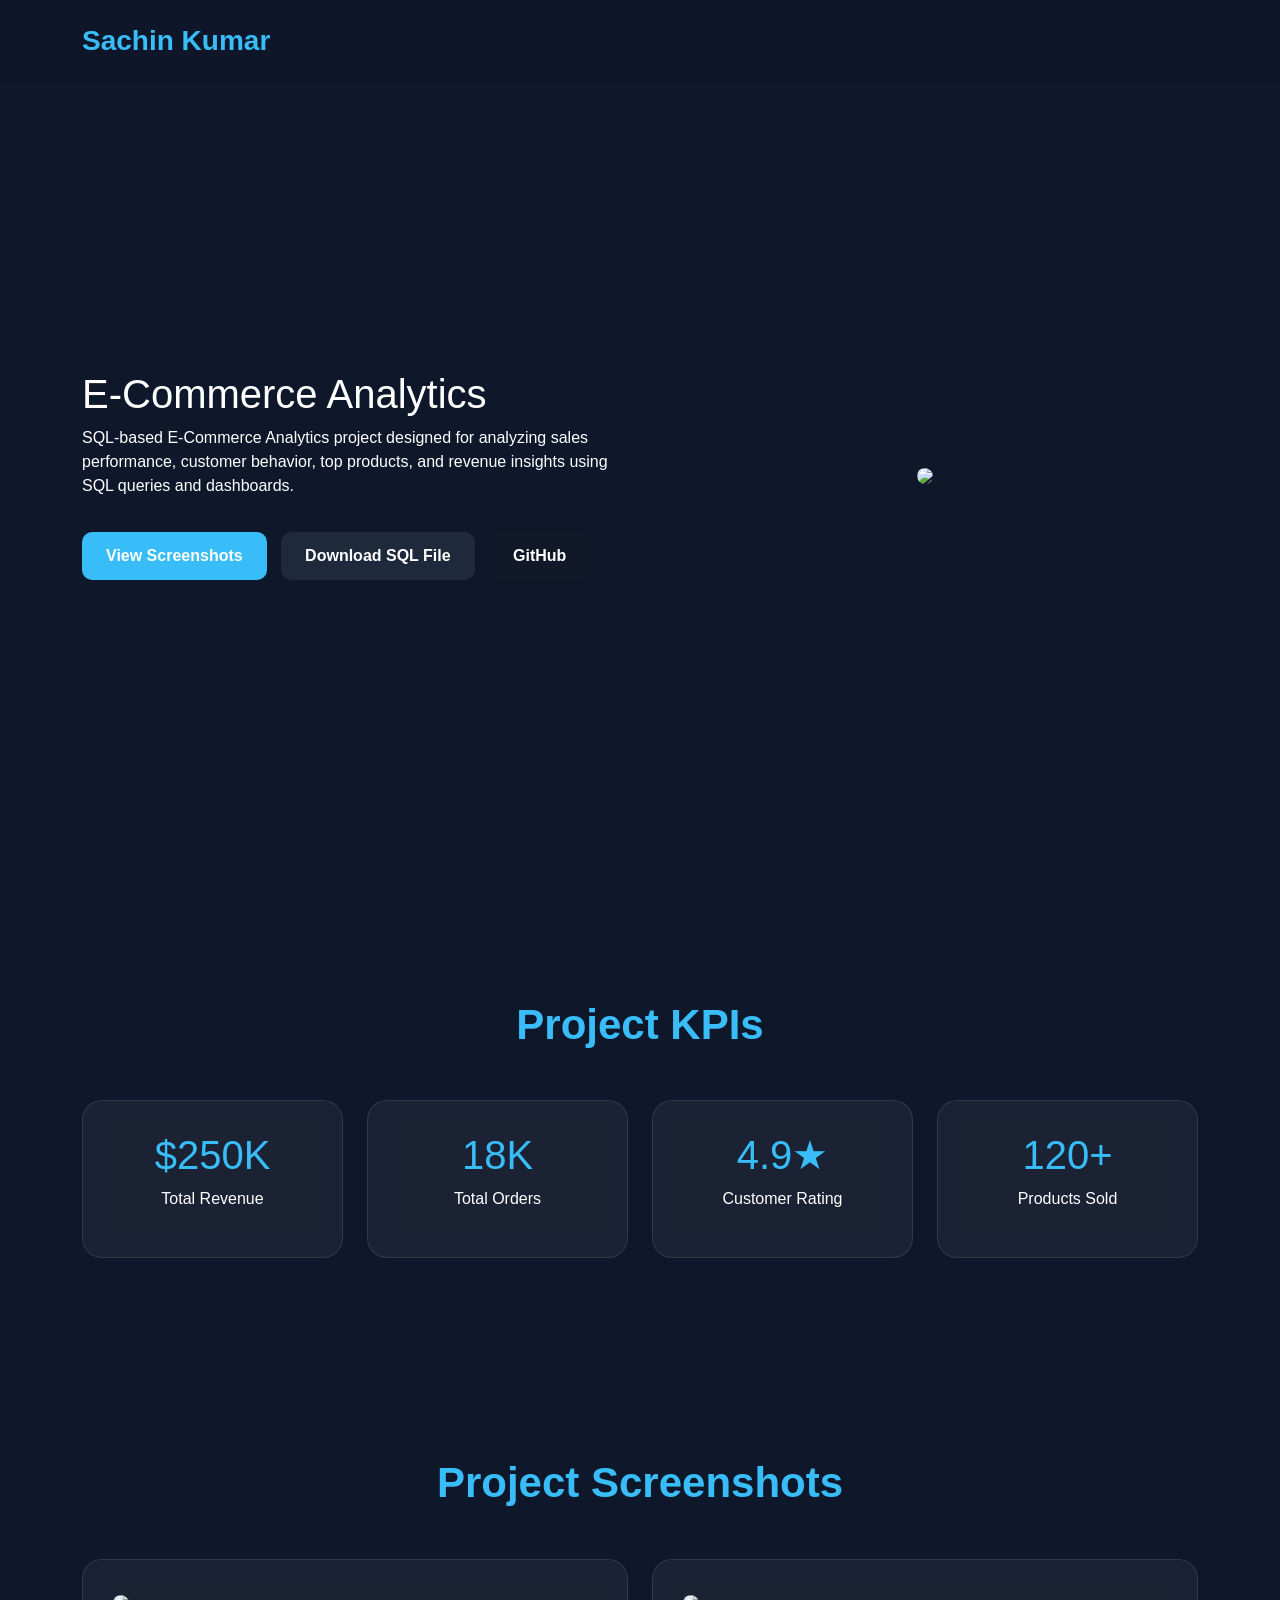
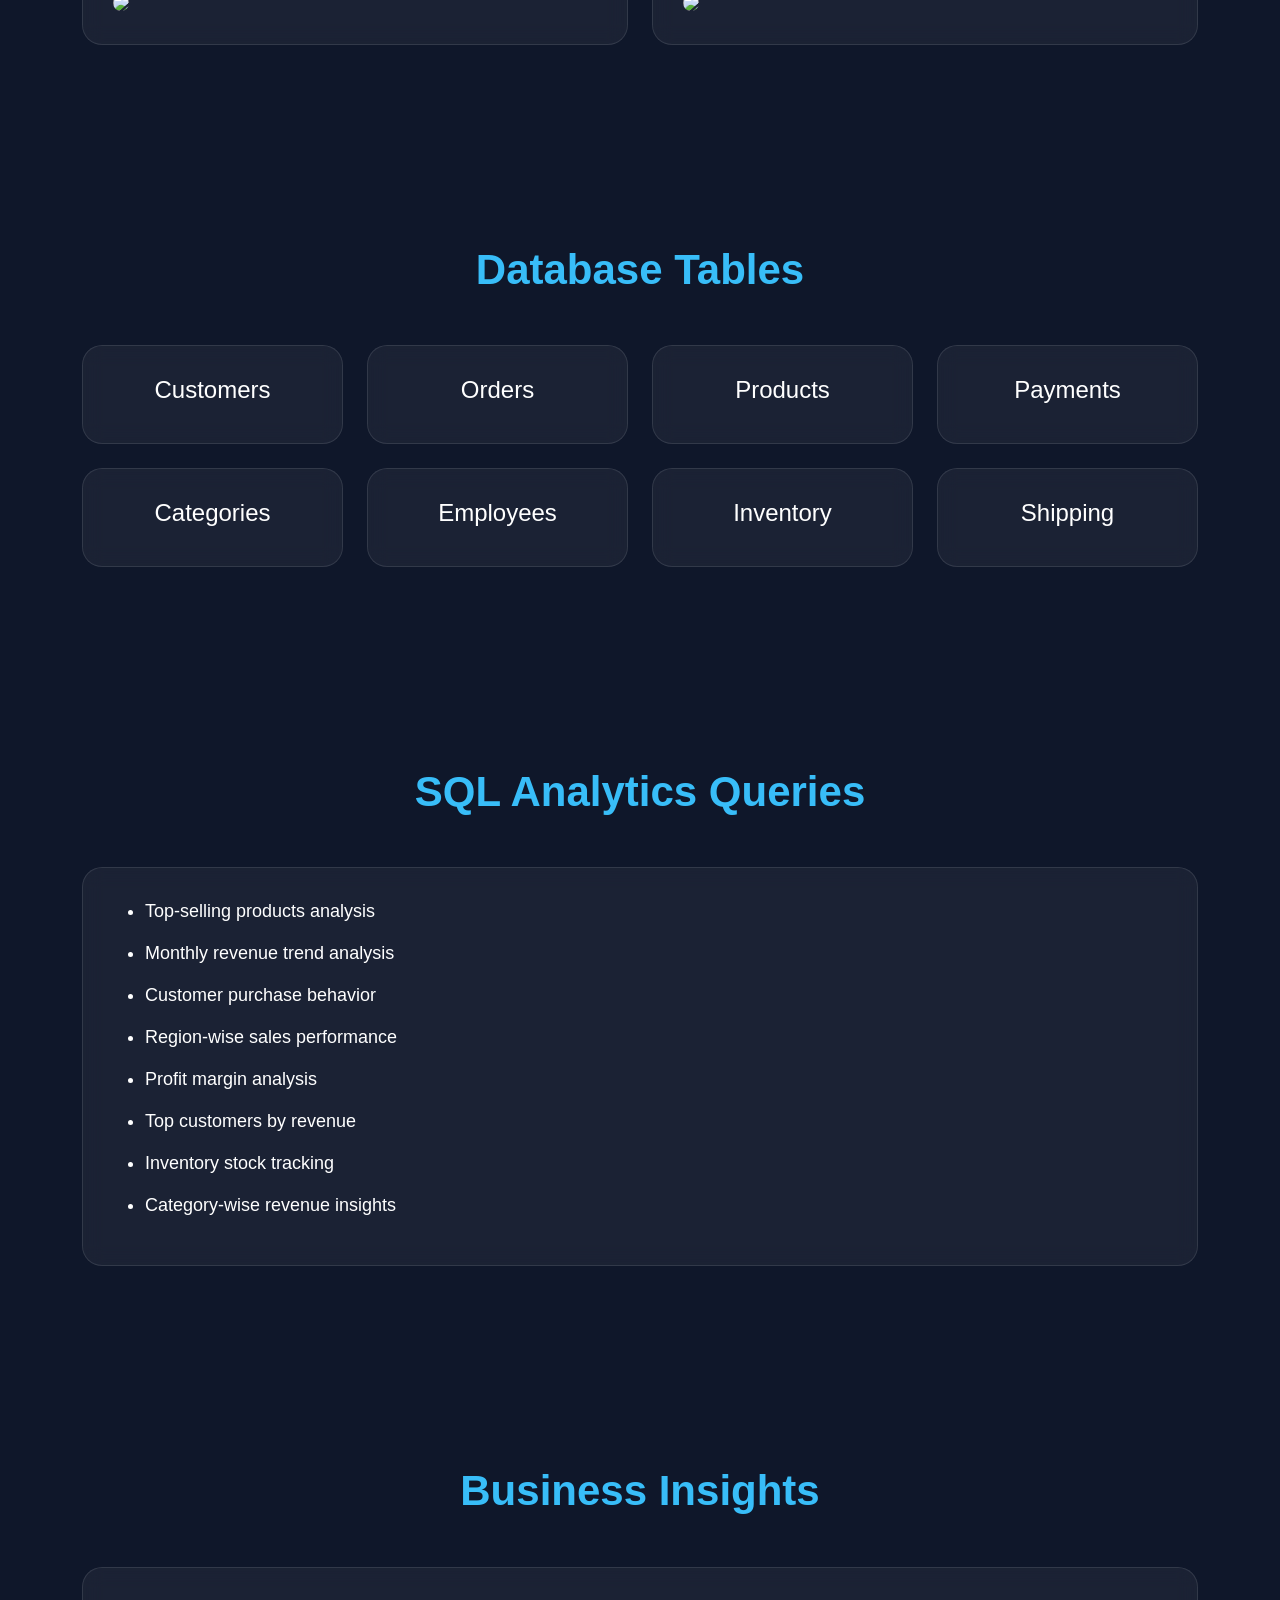
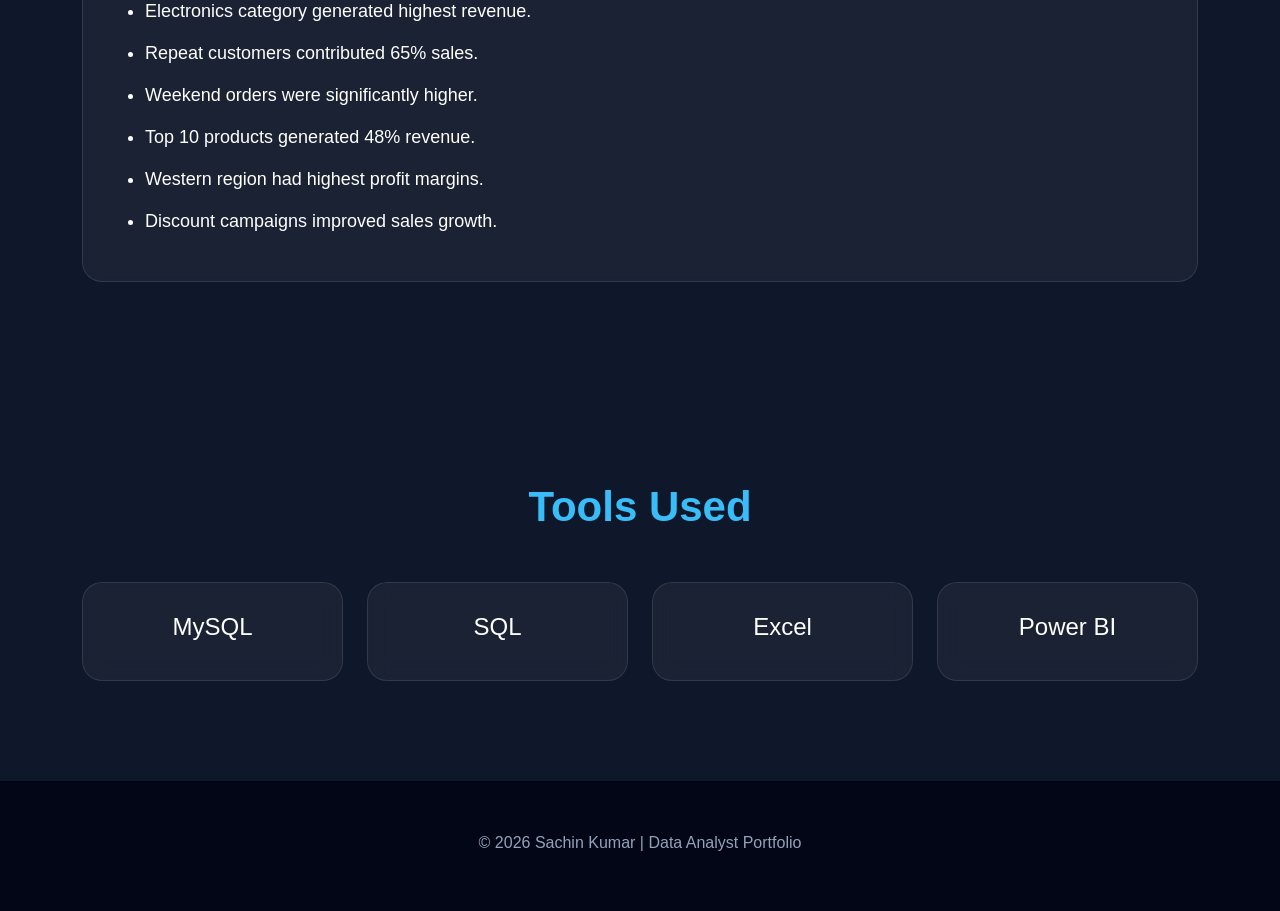
==== ecommerce-analytics.html @ 7383560d "msg" ====
<!DOCTYPE html>
<html lang="en">

<head>

<meta charset="UTF-8">
<meta name="viewport" content="width=device-width, initial-scale=1.0">

<title>E-Commerce Analytics Project</title>

<link href="https://cdn.jsdelivr.net/npm/bootstrap@5.3.3/dist/css/bootstrap.min.css" rel="stylesheet">

<link rel="stylesheet"
href="https://cdn.jsdelivr.net/npm/bootstrap-icons@1.11.3/font/bootstrap-icons.min.css">

<link rel="stylesheet" href="style.css">

</head>

<body>

<!-- NAVBAR -->

<nav class="navbar navbar-expand-lg fixed-top">

<div class="container">

<a class="navbar-brand" href="index.html">

Sachin Kumar

</a>

</div>

</nav>

<!-- HERO -->

<section class="project-hero">

<div class="container">

<div class="row align-items-center">

<div class="col-lg-6">

<h1>
E-Commerce Analytics
</h1>

<p>

SQL-based E-Commerce Analytics project designed
for analyzing sales performance, customer behavior,
top products, and revenue insights using SQL queries
and dashboards.

</p>

<div class="mt-4">

<a href="#screenshots" class="btn-custom btn1">

View Screenshots

</a>

<a href="#" class="btn-custom btn2">

Download SQL File

</a>

<a href="https://github.com/sachiuhhigt"
target="_blank"
class="btn-custom btn3">

GitHub

</a>

</div>

</div>

<div class="col-lg-6 text-center">

<img src="https://images.unsplash.com/photo-1516321318423-f06f85e504b3?q=80&w=1200&auto=format&fit=crop"
class="project-main-img">

</div>

</div>

</div>

</section>

<!-- KPI SECTION -->

<section>

<div class="container">

<h2 class="section-title">

Project KPIs

</h2>

<div class="row g-4">

<div class="col-md-3">

<div class="glass kpi-card">

<h3>$250K</h3>

<p>Total Revenue</p>

</div>

</div>

<div class="col-md-3">

<div class="glass kpi-card">

<h3>18K</h3>

<p>Total Orders</p>

</div>

</div>

<div class="col-md-3">

<div class="glass kpi-card">

<h3>4.9★</h3>

<p>Customer Rating</p>

</div>

</div>

<div class="col-md-3">

<div class="glass kpi-card">

<h3>120+</h3>

<p>Products Sold</p>

</div>

</div>

</div>

</div>

</section>

<!-- SCREENSHOTS -->

<section id="screenshots">

<div class="container">

<h2 class="section-title">

Project Screenshots

</h2>

<div class="row g-4">

<div class="col-md-6">

<div class="glass">

<img src="https://images.unsplash.com/photo-1460925895917-afdab827c52f?q=80&w=1200&auto=format&fit=crop"
class="dashboard-img">

</div>

</div>

<div class="col-md-6">

<div class="glass">

<img src="https://images.unsplash.com/photo-1551288049-bebda4e38f71?q=80&w=1200&auto=format&fit=crop"
class="dashboard-img">

</div>

</div>

</div>

</div>

</section>

<!-- DATABASE TABLES -->

<section>

<div class="container">

<h2 class="section-title">

Database Tables

</h2>

<div class="row g-4">

<div class="col-md-3">

<div class="glass tool-card">

<h4>Customers</h4>

</div>

</div>

<div class="col-md-3">

<div class="glass tool-card">

<h4>Orders</h4>

</div>

</div>

<div class="col-md-3">

<div class="glass tool-card">

<h4>Products</h4>

</div>

</div>

<div class="col-md-3">

<div class="glass tool-card">

<h4>Payments</h4>

</div>

</div>

<div class="col-md-3">

<div class="glass tool-card">

<h4>Categories</h4>

</div>

</div>

<div class="col-md-3">

<div class="glass tool-card">

<h4>Employees</h4>

</div>

</div>

<div class="col-md-3">

<div class="glass tool-card">

<h4>Inventory</h4>

</div>

</div>

<div class="col-md-3">

<div class="glass tool-card">

<h4>Shipping</h4>

</div>

</div>

</div>

</div>

</section>

<!-- SQL QUERIES -->

<section>

<div class="container">

<h2 class="section-title">

SQL Analytics Queries

</h2>

<div class="glass insights-box">

<ul>

<li>
Top-selling products analysis
</li>

<li>
Monthly revenue trend analysis
</li>

<li>
Customer purchase behavior
</li>

<li>
Region-wise sales performance
</li>

<li>
Profit margin analysis
</li>

<li>
Top customers by revenue
</li>

<li>
Inventory stock tracking
</li>

<li>
Category-wise revenue insights
</li>

</ul>

</div>

</div>

</section>

<!-- BUSINESS INSIGHTS -->

<section>

<div class="container">

<h2 class="section-title">

Business Insights

</h2>

<div class="glass insights-box">

<ul>

<li>
Electronics category generated highest revenue.
</li>

<li>
Repeat customers contributed 65% sales.
</li>

<li>
Weekend orders were significantly higher.
</li>

<li>
Top 10 products generated 48% revenue.
</li>

<li>
Western region had highest profit margins.
</li>

<li>
Discount campaigns improved sales growth.
</li>

</ul>

</div>

</div>

</section>

<!-- TOOLS -->

<section>

<div class="container">

<h2 class="section-title">

Tools Used

</h2>

<div class="row g-4">

<div class="col-md-3">

<div class="glass tool-card">

<h4>MySQL</h4>

</div>

</div>

<div class="col-md-3">

<div class="glass tool-card">

<h4>SQL</h4>

</div>

</div>

<div class="col-md-3">

<div class="glass tool-card">

<h4>Excel</h4>

</div>

</div>

<div class="col-md-3">

<div class="glass tool-card">

<h4>Power BI</h4>

</div>

</div>

</div>

</div>

</section>

<!-- FOOTER -->

<footer>

<p>

© 2026 Sachin Kumar | Data Analyst Portfolio

</p>

</footer>

</body>

</html>
---- style.css ----
*{
margin:0;
padding:0;
box-sizing:border-box;
font-family:'Poppins',sans-serif;
}

html{
scroll-behavior:smooth;
}

body{
background:#0f172a;
color:white;
overflow-x:hidden;
}

/* ================= NAVBAR ================= */

.navbar{
background:rgba(15,23,42,0.8);
backdrop-filter:blur(10px);
padding:15px 0;
transition:0.3s;
}

.navbar-brand{
font-size:28px;
font-weight:700;
color:#38bdf8 !important;
}

.nav-link{
color:white !important;
margin-left:20px;
font-weight:500;
transition:0.3s;
}

.nav-link:hover{
color:#38bdf8 !important;
}

/* ================= HERO SECTION ================= */

.hero{
min-height:100vh;
display:flex;
align-items:center;

background:
linear-gradient(rgba(15,23,42,0.92),
rgba(15,23,42,0.92)),
url('https://images.unsplash.com/photo-1515879218367-8466d910aaa4?q=80&w=1600&auto=format&fit=crop');

background-size:cover;
background-position:center;

padding-top:100px;
}

.hero-text h1{
font-size:65px;
font-weight:700;
margin-bottom:15px;
}

.hero-text h2{
font-size:34px;
color:#38bdf8;
margin-bottom:10px;
}

.hero-text h3{
font-size:28px;
color:#94a3b8;
margin-bottom:20px;
}

.hero-text p{
font-size:18px;
line-height:1.8;
color:#cbd5e1;
}

.hero-tags{
margin-top:15px;
font-weight:600;
color:#38bdf8;
}

/* ================= BUTTONS ================= */

.btn-custom{
padding:12px 24px;
border-radius:10px;
text-decoration:none;
display:inline-block;
margin-right:10px;
margin-top:10px;
font-weight:600;
transition:0.3s;
}

.btn-custom:hover{
transform:translateY(-5px);
}

.btn1{
background:#38bdf8;
color:white;
}

.btn2{
background:#1e293b;
color:white;
}

.btn3{
background:#111827;
color:white;
}

/* ================= PROFILE IMAGE ================= */

.profile-img{
width:350px;
border-radius:50%;
border:5px solid #38bdf8;
box-shadow:0 0 40px rgba(56,189,248,0.5);

animation:float 3s ease-in-out infinite;
}

@keyframes float{

0%{
transform:translateY(0px);
}

50%{
transform:translateY(-15px);
}

100%{
transform:translateY(0px);
}

}

/* ================= SECTION ================= */

section{
padding:100px 0;
}

/* ================= SECTION TITLE ================= */

.section-title{
text-align:center;
font-size:42px;
font-weight:700;
margin-bottom:50px;
color:#38bdf8;
}

/* ================= GLASS EFFECT ================= */

.glass{
background:rgba(255,255,255,0.05);

backdrop-filter:blur(10px);

border:1px solid rgba(255,255,255,0.1);

padding:30px;

border-radius:20px;
}

/* ================= ABOUT ================= */

#about p{
font-size:18px;
line-height:2;
color:#e2e8f0;
}

/* ================= SKILLS ================= */

.skill-card{
text-align:center;
height:100%;
transition:0.4s;
}

.skill-card:hover{
transform:translateY(-10px);
}

.skill-card i{
font-size:50px;
color:#38bdf8;
margin-bottom:20px;
}

.skill-card h4{
margin-bottom:15px;
font-weight:600;
}

.skill-card p{
color:#cbd5e1;
}

/* ================= EDUCATION ================= */

#education .glass{
height:100%;
}

#education h4{
color:#38bdf8;
margin-bottom:10px;
}

/* ================= PROJECTS ================= */

.project-card{
overflow:hidden;
height:100%;
transition:0.4s;
}

.project-card:hover{
transform:translateY(-10px);
}

.project-card img{
width:100%;
height:220px;
object-fit:cover;
border-radius:15px;
margin-bottom:20px;
}

.project-card h4{
margin-bottom:15px;
font-weight:600;
}

.project-card p{
color:#cbd5e1;
line-height:1.7;
}

/* ================= CONTACT ================= */

.contact-box{
max-width:750px;
}

.form-control{
background:#1e293b;
border:none;
padding:15px;
color:white;
}

.form-control:focus{
background:#1e293b;
color:white;
box-shadow:none;
border:1px solid #38bdf8;
}

textarea{
resize:none;
}

/* ================= FOOTER ================= */

footer{
background:#020617;
padding:40px 0;
text-align:center;
}

.social-icons a{
color:white;
font-size:25px;
margin:0 10px;
transition:0.3s;
}

.social-icons a:hover{
color:#38bdf8;
}

footer p{
margin-top:10px;
color:#94a3b8;
}

/* ================= WHATSAPP BUTTON ================= */

.whatsapp-float{
position:fixed;

width:60px;
height:60px;

bottom:20px;
right:20px;

background:#25d366;
color:white;

border-radius:50%;

display:flex;
align-items:center;
justify-content:center;

font-size:30px;

text-decoration:none;

z-index:999;
box-shadow:0 0 20px rgba(0,0,0,0.3);
}

.whatsapp-float:hover{
color:white;
transform:scale(1.1);
}

/* ================= RESPONSIVE ================= */

@media(max-width:991px){

.hero{
text-align:center;
}

.profile-img{
margin-top:40px;
width:280px;
}

.hero-text h1{
font-size:48px;
}

}

@media(max-width:768px){

.nav-link{
margin-left:0;
margin-top:10px;
}

.hero-text h1{
font-size:38px;
}

.hero-text h2{
font-size:28px;
}

.hero-text h3{
font-size:22px;
}

.hero-text p{
font-size:16px;
}

.section-title{
font-size:34px;
}

.profile-img{
width:240px;
}

.btn-custom{
display:block;
margin-right:0;
}

}
.project-link{
text-decoration:none;
color:white;
}

.project-main-img{
width:100%;
border-radius:20px;
}

.dashboard-img{
width:100%;
border-radius:15px;
}

.kpi-card{
text-align:center;
}

.kpi-card h3{
font-size:40px;
color:#38bdf8;
}

.insights-box ul li{
margin-bottom:15px;
font-size:18px;
}

.tool-card{
text-align:center;
}

.project-hero{
padding-top:150px;
min-height:100vh;
display:flex;
align-items:center;
}
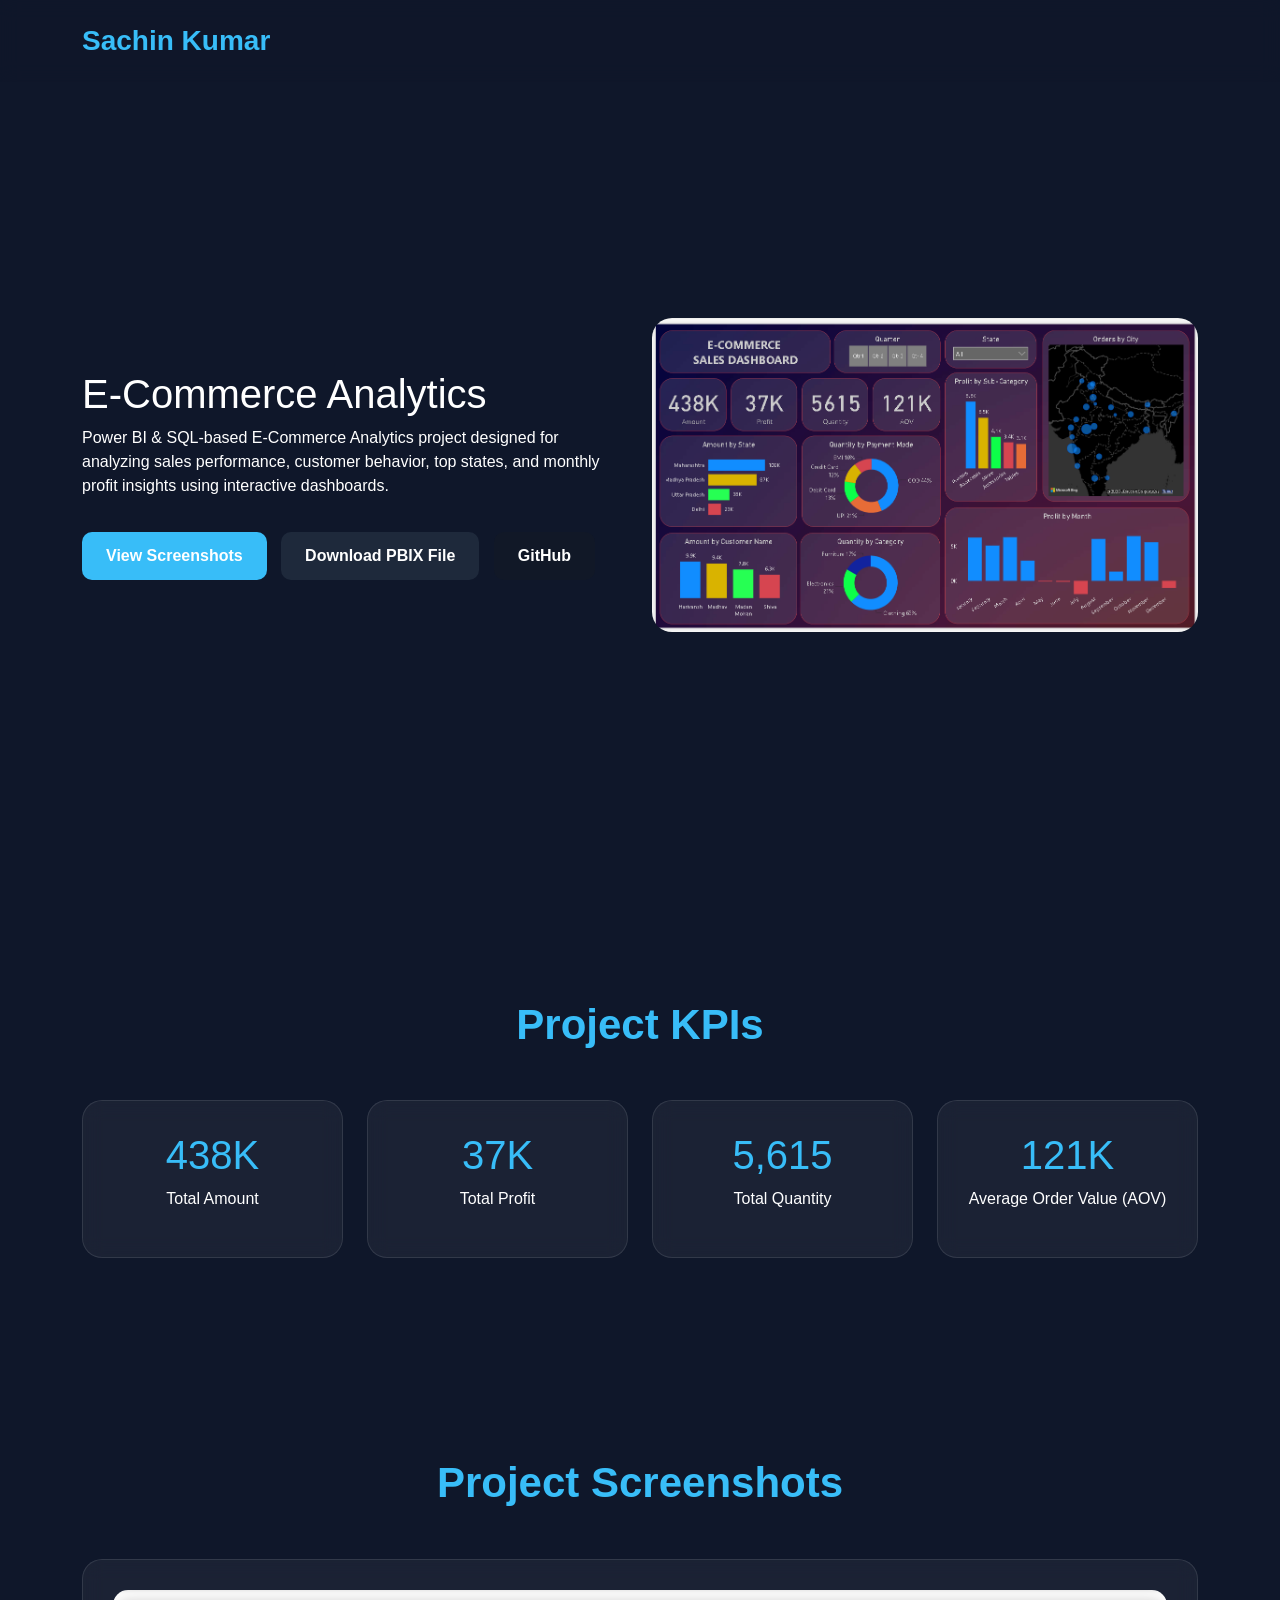
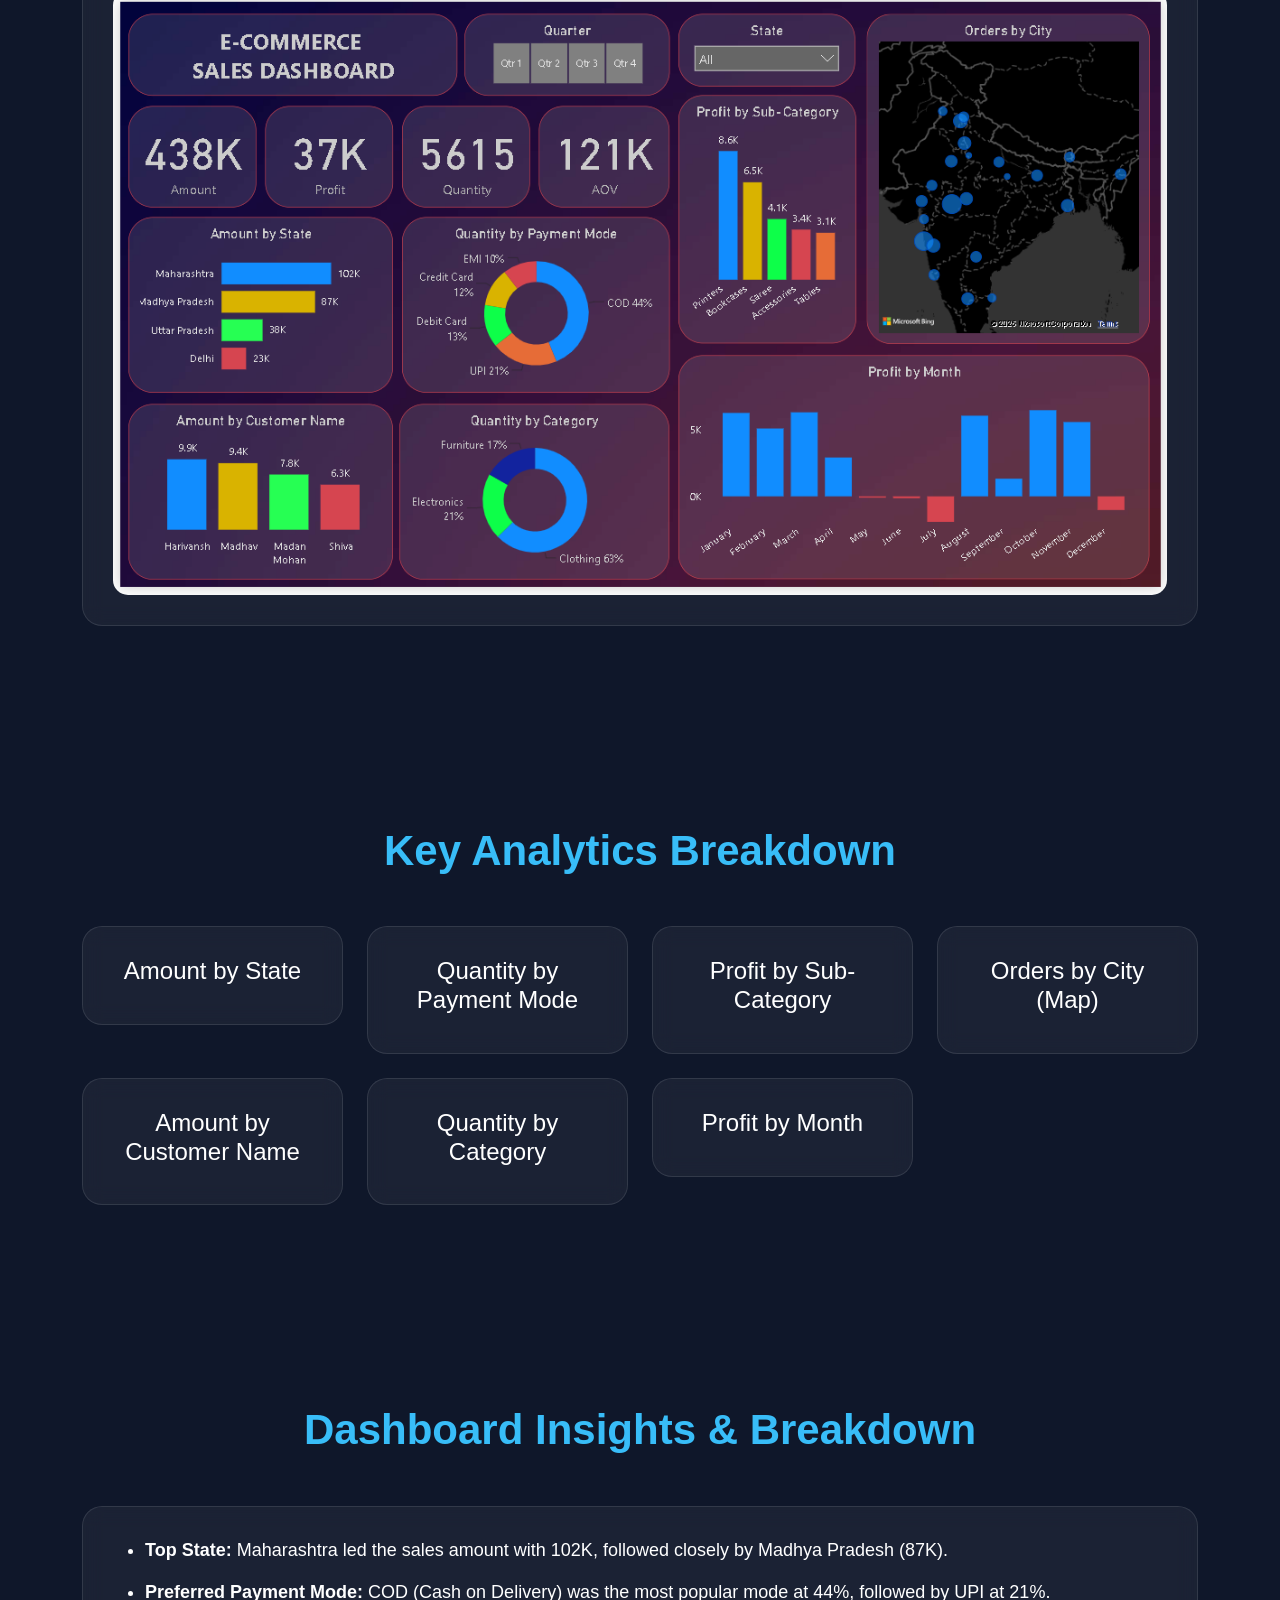
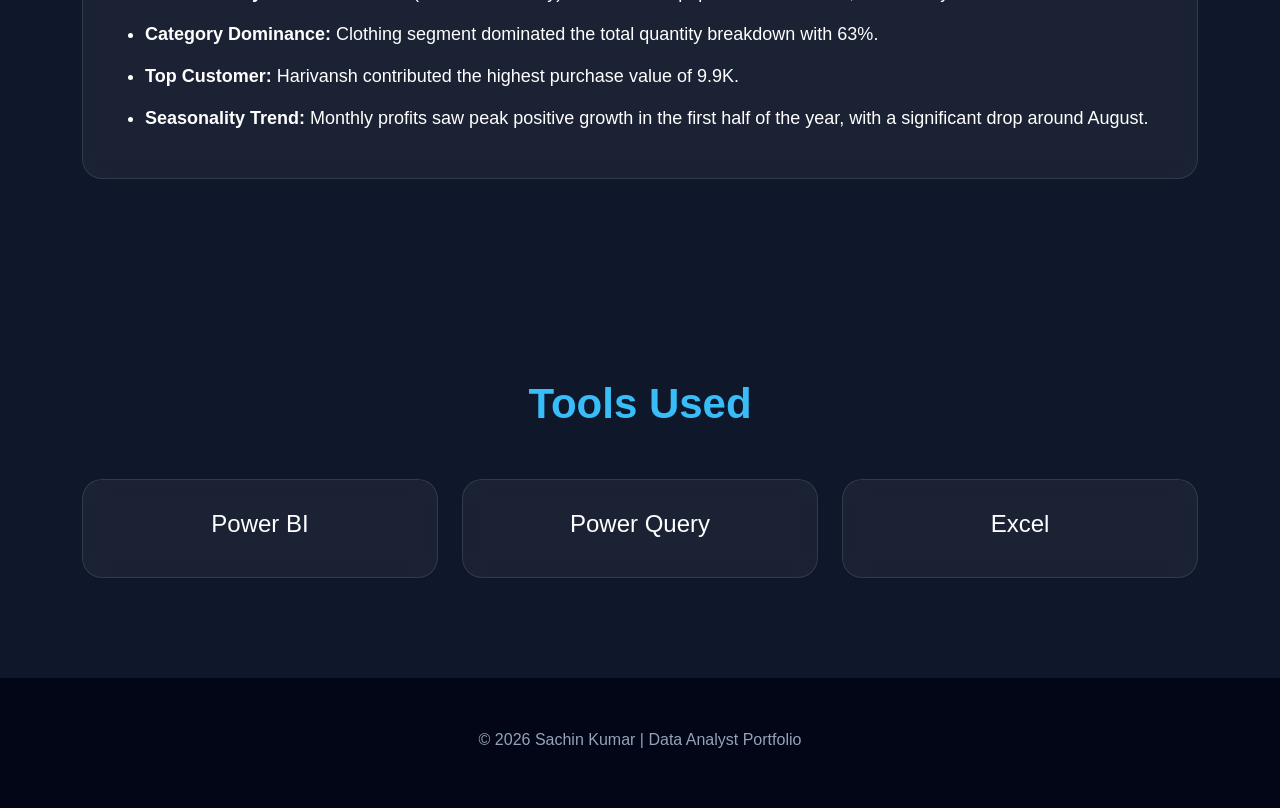
==== commit ca4f1bba: "msg" ====
--- a/ecommerce-analytics.html
+++ b/ecommerce-analytics.html
@@ -2,486 +2,180 @@
 <html lang="en">
 
 <head>
-
-<meta charset="UTF-8">
-<meta name="viewport" content="width=device-width, initial-scale=1.0">
-
-<title>E-Commerce Analytics Project</title>
-
-<link href="https://cdn.jsdelivr.net/npm/bootstrap@5.3.3/dist/css/bootstrap.min.css" rel="stylesheet">
-
-<link rel="stylesheet"
-href="https://cdn.jsdelivr.net/npm/bootstrap-icons@1.11.3/font/bootstrap-icons.min.css">
-
-<link rel="stylesheet" href="style.css">
-
+    <meta charset="UTF-8">
+    <meta name="viewport" content="width=device-width, initial-scale=1.0">
+    <title>E-Commerce Analytics Project</title>
+    <link href="https://cdn.jsdelivr.net/npm/bootstrap@5.3.3/dist/css/bootstrap.min.css" rel="stylesheet">
+    <link rel="stylesheet" href="https://cdn.jsdelivr.net/npm/bootstrap-icons@1.11.3/font/bootstrap-icons.min.css">
+    <link rel="stylesheet" href="style.css">
 </head>
 
 <body>
 
-<!-- NAVBAR -->
+    <!-- NAVBAR -->
+    <nav class="navbar navbar-expand-lg fixed-top">
+        <div class="container">
+            <a class="navbar-brand" href="index.html">Sachin Kumar</a>
+        </div>
+    </nav>
 
-<nav class="navbar navbar-expand-lg fixed-top">
+    <!-- HERO -->
+    <section class="project-hero">
+        <div class="container">
+            <div class="row align-items-center">
+                <div class="col-lg-6">
+                    <h1>E-Commerce Analytics</h1>
+                    <p>
+                        Power BI & SQL-based E-Commerce Analytics project designed for analyzing sales performance, customer behavior, top states, and monthly profit insights using interactive dashboards.
+                    </p>
+                    <div class="mt-4">
+                        <a href="ecommerce_pic2.PNG" class="btn-custom btn1">View Screenshots</a>
+                        <a href="E-commerce Sales Dashboard.pbix" class="btn-custom btn2">Download PBIX File</a>
+                        <a href="https://github.com/sachiuhhigt/Ecommerce-Dashboard" target="_blank" class="btn-custom btn3">GitHub</a>
+                    </div>
+                </div>
+                <div class="col-lg-6 text-center">
+                    <img src="ecommerce_pic2.PNG" class="project-main-img" alt="E-Commerce Sales Dashboard">
+                </div>
+            </div>
+        </div>
+    </section>
 
-<div class="container">
+    <!-- KPI SECTION -->
+    <section>
+        <div class="container">
+            <h2 class="section-title">Project KPIs</h2>
+            <div class="row g-4">
+                <div class="col-md-3">
+                    <div class="glass kpi-card">
+                        <h3>438K</h3>
+                        <p>Total Amount</p>
+                    </div>
+                </div>
+                <div class="col-md-3">
+                    <div class="glass kpi-card">
+                        <h3>37K</h3>
+                        <p>Total Profit</p>
+                    </div>
+                </div>
+                <div class="col-md-3">
+                    <div class="glass kpi-card">
+                        <h3>5,615</h3>
+                        <p>Total Quantity</p>
+                    </div>
+                </div>
+                <div class="col-md-3">
+                    <div class="glass kpi-card">
+                        <h3>121K</h3>
+                        <p>Average Order Value (AOV)</p>
+                    </div>
+                </div>
+            </div>
+        </div>
+    </section>
 
-<a class="navbar-brand" href="index.html">
+    <!-- SCREENSHOTS -->
+    <section id="screenshots">
+        <div class="container">
+            <h2 class="section-title">Project Screenshots</h2>
+            <div class="row g-4">
+                <div class="col-md-12 text-center">
+                    <div class="glass">
+                        <img src="ecommerce_pic2.PNG" class="dashboard-img" alt="E-Commerce Sales Dashboard Screenshot" style="max-width: 100%; height: auto;">
+                    </div>
+                </div>
+            </div>
+        </div>
+    </section>
 
-Sachin Kumar
+    <!-- DATABASE TABLES / DASHBOARD FILTERS -->
+    <section>
+        <div class="container">
+            <h2 class="section-title">Key Analytics Breakdown</h2>
+            <div class="row g-4">
+                <div class="col-md-3">
+                    <div class="glass tool-card">
+                        <h4>Amount by State</h4>
+                    </div>
+                </div>
+                <div class="col-md-3">
+                    <div class="glass tool-card">
+                        <h4>Quantity by Payment Mode</h4>
+                    </div>
+                </div>
+                <div class="col-md-3">
+                    <div class="glass tool-card">
+                        <h4>Profit by Sub-Category</h4>
+                    </div>
+                </div>
+                <div class="col-md-3">
+                    <div class="glass tool-card">
+                        <h4>Orders by City (Map)</h4>
+                    </div>
+                </div>
+                <div class="col-md-3">
+                    <div class="glass tool-card">
+                        <h4>Amount by Customer Name</h4>
+                    </div>
+                </div>
+                <div class="col-md-3">
+                    <div class="glass tool-card">
+                        <h4>Quantity by Category</h4>
+                    </div>
+                </div>
+                <div class="col-md-3">
+                    <div class="glass tool-card">
+                        <h4>Profit by Month</h4>
+                    </div>
+                </div>
+            </div>
+        </div>
+    </section>
 
-</a>
+    <!-- SQL & DASHBOARD INSIGHTS -->
+    <section>
+        <div class="container">
+            <h2 class="section-title">Dashboard Insights & Breakdown</h2>
+            <div class="glass insights-box">
+                <ul>
+                    <li><strong>Top State:</strong> Maharashtra led the sales amount with 102K, followed closely by Madhya Pradesh (87K).</li>
+                    <li><strong>Preferred Payment Mode:</strong> COD (Cash on Delivery) was the most popular mode at 44%, followed by UPI at 21%.</li>
+                    <li><strong>Category Dominance:</strong> Clothing segment dominated the total quantity breakdown with 63%.</li>
+                    <li><strong>Top Customer:</strong> Harivansh contributed the highest purchase value of 9.9K.</li>
+                    <li><strong>Seasonality Trend:</strong> Monthly profits saw peak positive growth in the first half of the year, with a significant drop around August.</li>
+                </ul>
+            </div>
+        </div>
+    </section>
 
-</div>
+    <!-- TOOLS -->
+    <section>
+        <div class="container">
+            <h2 class="section-title">Tools Used</h2>
+            <div class="row g-4">
+                <div class="col-md-4">
+                    <div class="glass tool-card">
+                        <h4>Power BI</h4>
+                    </div>
+                </div>
+                <div class="col-md-4">
+                    <div class="glass tool-card">
+                        <h4>Power Query</h4>
+                    </div>
+                </div>
+                <div class="col-md-4">
+                    <div class="glass tool-card">
+                        <h4>Excel</h4>
+                    </div>
+                </div>
+            </div>
+        </div>
+    </section>
 
-</nav>
-
-<!-- HERO -->
-
-<section class="project-hero">
-
-<div class="container">
-
-<div class="row align-items-center">
-
-<div class="col-lg-6">
-
-<h1>
-E-Commerce Analytics
-</h1>
-
-<p>
-
-SQL-based E-Commerce Analytics project designed
-for analyzing sales performance, customer behavior,
-top products, and revenue insights using SQL queries
-and dashboards.
-
-</p>
-
-<div class="mt-4">
-
-<a href="#screenshots" class="btn-custom btn1">
-
-View Screenshots
-
-</a>
-
-<a href="#" class="btn-custom btn2">
-
-Download SQL File
-
-</a>
-
-<a href="https://github.com/sachiuhhigt"
-target="_blank"
-class="btn-custom btn3">
-
-GitHub
-
-</a>
-
-</div>
-
-</div>
-
-<div class="col-lg-6 text-center">
-
-<img src="https://images.unsplash.com/photo-1516321318423-f06f85e504b3?q=80&w=1200&auto=format&fit=crop"
-class="project-main-img">
-
-</div>
-
-</div>
-
-</div>
-
-</section>
-
-<!-- KPI SECTION -->
-
-<section>
-
-<div class="container">
-
-<h2 class="section-title">
-
-Project KPIs
-
-</h2>
-
-<div class="row g-4">
-
-<div class="col-md-3">
-
-<div class="glass kpi-card">
-
-<h3>$250K</h3>
-
-<p>Total Revenue</p>
-
-</div>
-
-</div>
-
-<div class="col-md-3">
-
-<div class="glass kpi-card">
-
-<h3>18K</h3>
-
-<p>Total Orders</p>
-
-</div>
-
-</div>
-
-<div class="col-md-3">
-
-<div class="glass kpi-card">
-
-<h3>4.9★</h3>
-
-<p>Customer Rating</p>
-
-</div>
-
-</div>
-
-<div class="col-md-3">
-
-<div class="glass kpi-card">
-
-<h3>120+</h3>
-
-<p>Products Sold</p>
-
-</div>
-
-</div>
-
-</div>
-
-</div>
-
-</section>
-
-<!-- SCREENSHOTS -->
-
-<section id="screenshots">
-
-<div class="container">
-
-<h2 class="section-title">
-
-Project Screenshots
-
-</h2>
-
-<div class="row g-4">
-
-<div class="col-md-6">
-
-<div class="glass">
-
-<img src="https://images.unsplash.com/photo-1460925895917-afdab827c52f?q=80&w=1200&auto=format&fit=crop"
-class="dashboard-img">
-
-</div>
-
-</div>
-
-<div class="col-md-6">
-
-<div class="glass">
-
-<img src="https://images.unsplash.com/photo-1551288049-bebda4e38f71?q=80&w=1200&auto=format&fit=crop"
-class="dashboard-img">
-
-</div>
-
-</div>
-
-</div>
-
-</div>
-
-</section>
-
-<!-- DATABASE TABLES -->
-
-<section>
-
-<div class="container">
-
-<h2 class="section-title">
-
-Database Tables
-
-</h2>
-
-<div class="row g-4">
-
-<div class="col-md-3">
-
-<div class="glass tool-card">
-
-<h4>Customers</h4>
-
-</div>
-
-</div>
-
-<div class="col-md-3">
-
-<div class="glass tool-card">
-
-<h4>Orders</h4>
-
-</div>
-
-</div>
-
-<div class="col-md-3">
-
-<div class="glass tool-card">
-
-<h4>Products</h4>
-
-</div>
-
-</div>
-
-<div class="col-md-3">
-
-<div class="glass tool-card">
-
-<h4>Payments</h4>
-
-</div>
-
-</div>
-
-<div class="col-md-3">
-
-<div class="glass tool-card">
-
-<h4>Categories</h4>
-
-</div>
-
-</div>
-
-<div class="col-md-3">
-
-<div class="glass tool-card">
-
-<h4>Employees</h4>
-
-</div>
-
-</div>
-
-<div class="col-md-3">
-
-<div class="glass tool-card">
-
-<h4>Inventory</h4>
-
-</div>
-
-</div>
-
-<div class="col-md-3">
-
-<div class="glass tool-card">
-
-<h4>Shipping</h4>
-
-</div>
-
-</div>
-
-</div>
-
-</div>
-
-</section>
-
-<!-- SQL QUERIES -->
-
-<section>
-
-<div class="container">
-
-<h2 class="section-title">
-
-SQL Analytics Queries
-
-</h2>
-
-<div class="glass insights-box">
-
-<ul>
-
-<li>
-Top-selling products analysis
-</li>
-
-<li>
-Monthly revenue trend analysis
-</li>
-
-<li>
-Customer purchase behavior
-</li>
-
-<li>
-Region-wise sales performance
-</li>
-
-<li>
-Profit margin analysis
-</li>
-
-<li>
-Top customers by revenue
-</li>
-
-<li>
-Inventory stock tracking
-</li>
-
-<li>
-Category-wise revenue insights
-</li>
-
-</ul>
-
-</div>
-
-</div>
-
-</section>
-
-<!-- BUSINESS INSIGHTS -->
-
-<section>
-
-<div class="container">
-
-<h2 class="section-title">
-
-Business Insights
-
-</h2>
-
-<div class="glass insights-box">
-
-<ul>
-
-<li>
-Electronics category generated highest revenue.
-</li>
-
-<li>
-Repeat customers contributed 65% sales.
-</li>
-
-<li>
-Weekend orders were significantly higher.
-</li>
-
-<li>
-Top 10 products generated 48% revenue.
-</li>
-
-<li>
-Western region had highest profit margins.
-</li>
-
-<li>
-Discount campaigns improved sales growth.
-</li>
-
-</ul>
-
-</div>
-
-</div>
-
-</section>
-
-<!-- TOOLS -->
-
-<section>
-
-<div class="container">
-
-<h2 class="section-title">
-
-Tools Used
-
-</h2>
-
-<div class="row g-4">
-
-<div class="col-md-3">
-
-<div class="glass tool-card">
-
-<h4>MySQL</h4>
-
-</div>
-
-</div>
-
-<div class="col-md-3">
-
-<div class="glass tool-card">
-
-<h4>SQL</h4>
-
-</div>
-
-</div>
-
-<div class="col-md-3">
-
-<div class="glass tool-card">
-
-<h4>Excel</h4>
-
-</div>
-
-</div>
-
-<div class="col-md-3">
-
-<div class="glass tool-card">
-
-<h4>Power BI</h4>
-
-</div>
-
-</div>
-
-</div>
-
-</div>
-
-</section>
-
-<!-- FOOTER -->
-
-<footer>
-
-<p>
-
-© 2026 Sachin Kumar | Data Analyst Portfolio
-
-</p>
-
-</footer>
+    <!-- FOOTER -->
+    <footer>
+        <p>© 2026 Sachin Kumar | Data Analyst Portfolio</p>
+    </footer>
 
 </body>
 
--- a/style.css
+++ b/style.css
@@ -429,4 +429,4 @@
 min-height:100vh;
 display:flex;
 align-items:center;
-}+}
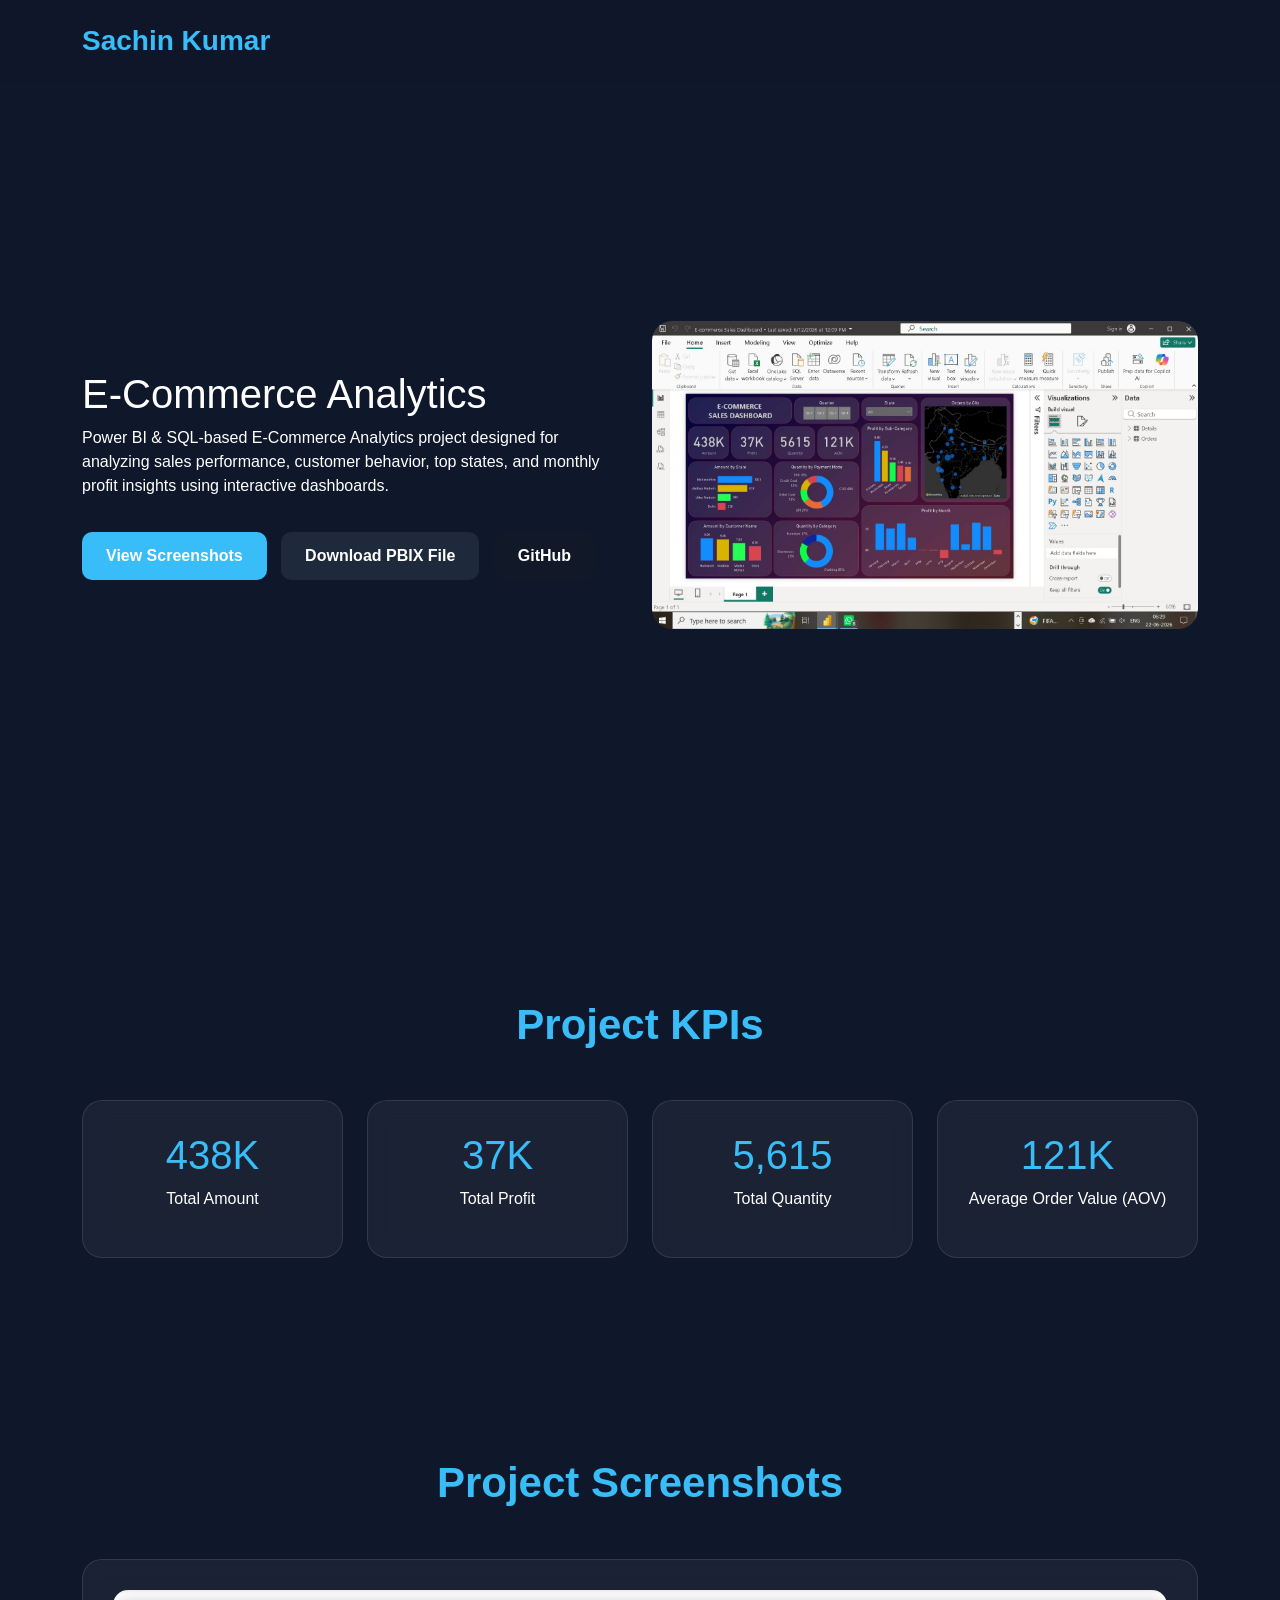
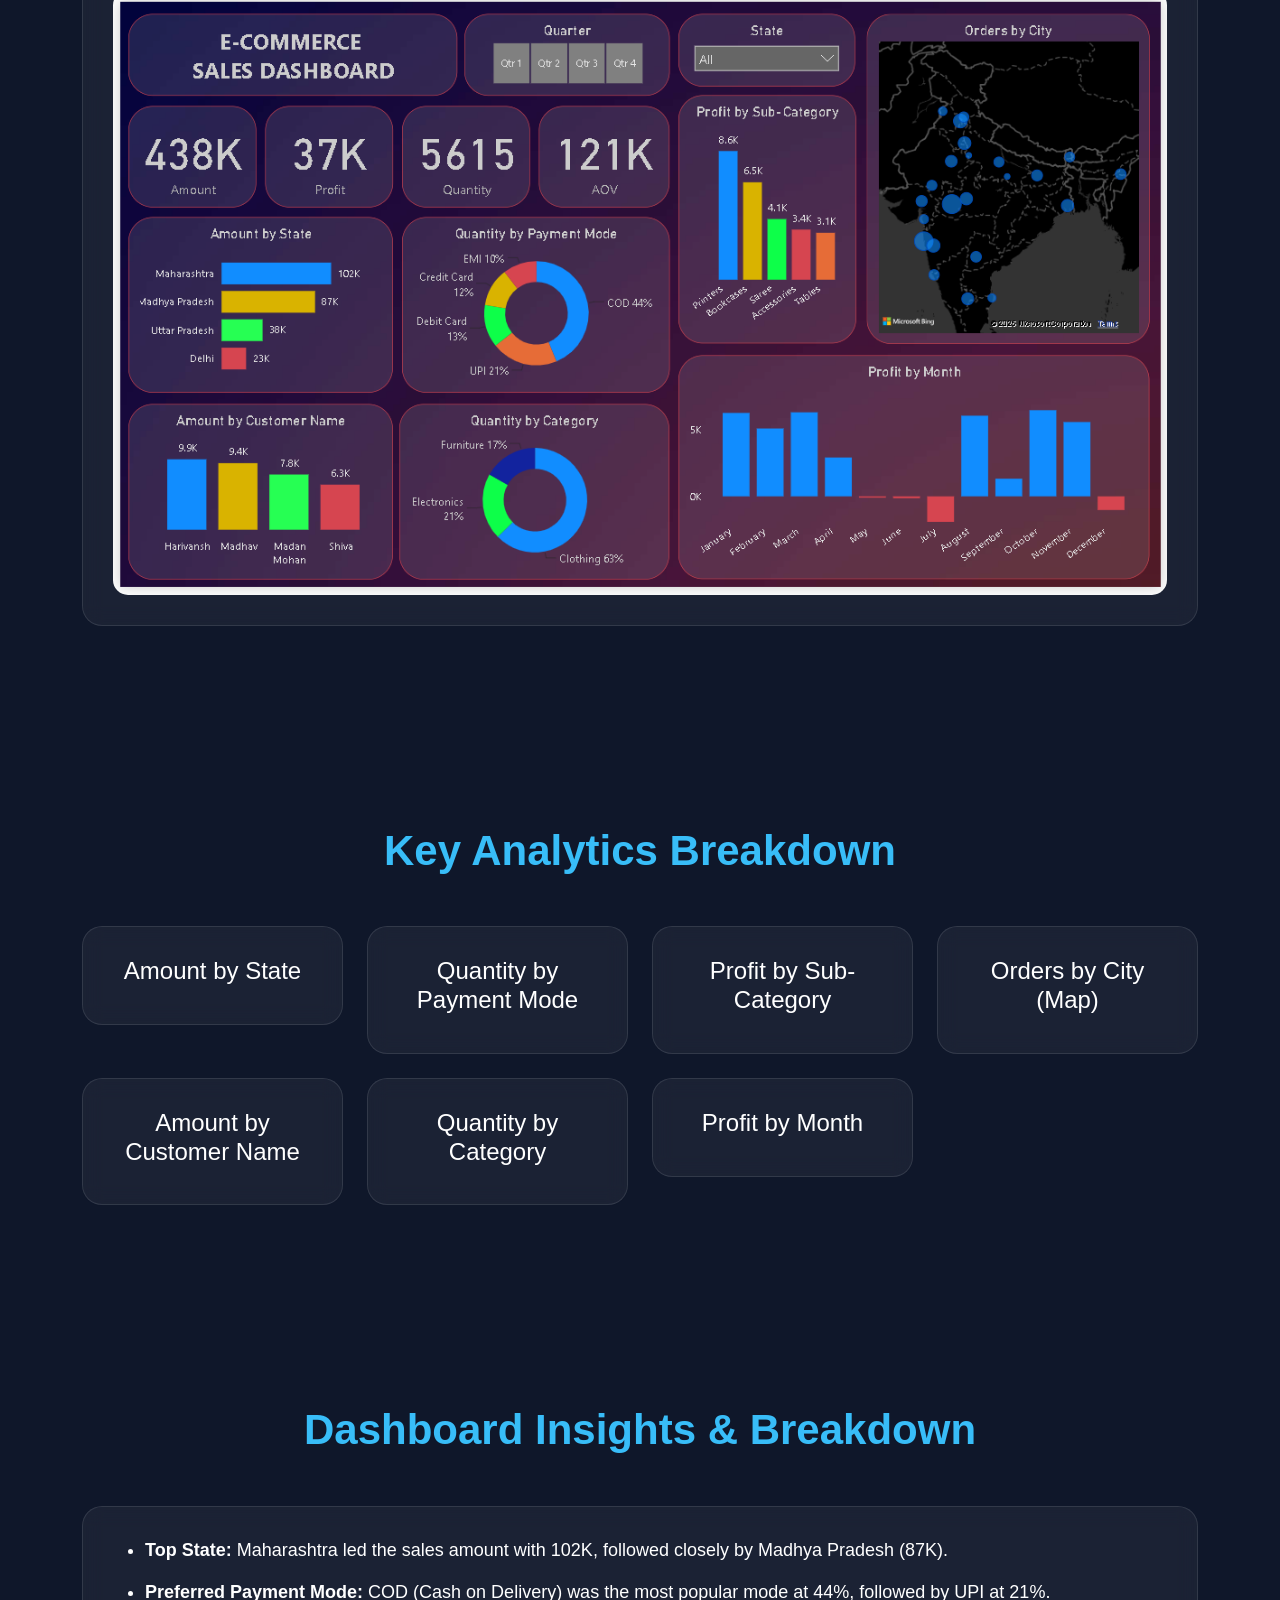
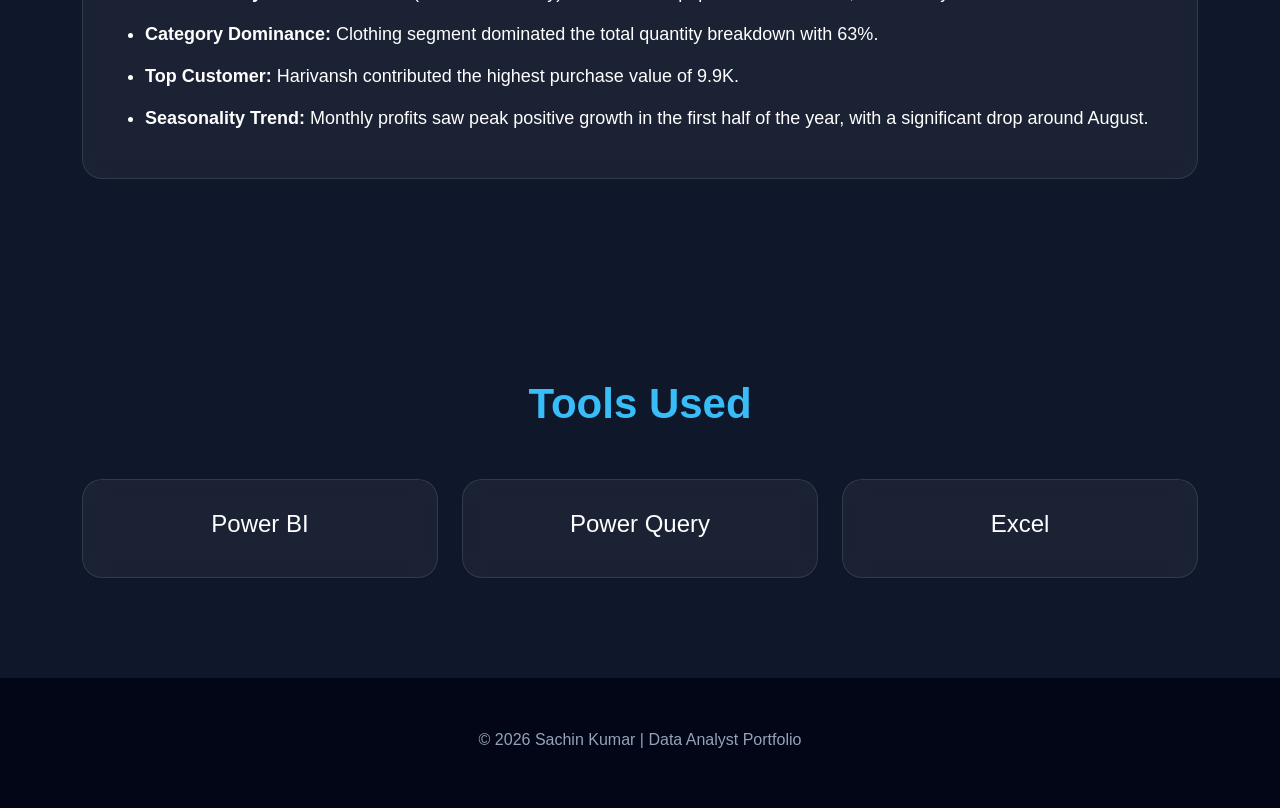
==== commit aeeefea5: "msg" ====
--- a/ecommerce-analytics.html
+++ b/ecommerce-analytics.html
@@ -35,7 +35,7 @@
                     </div>
                 </div>
                 <div class="col-lg-6 text-center">
-                    <img src="ecommerce_pic2.PNG" class="project-main-img" alt="E-Commerce Sales Dashboard">
+                    <img src="ecommerce_pic.png" class="project-main-img" alt="E-Commerce Sales Dashboard">
                 </div>
             </div>
         </div>
